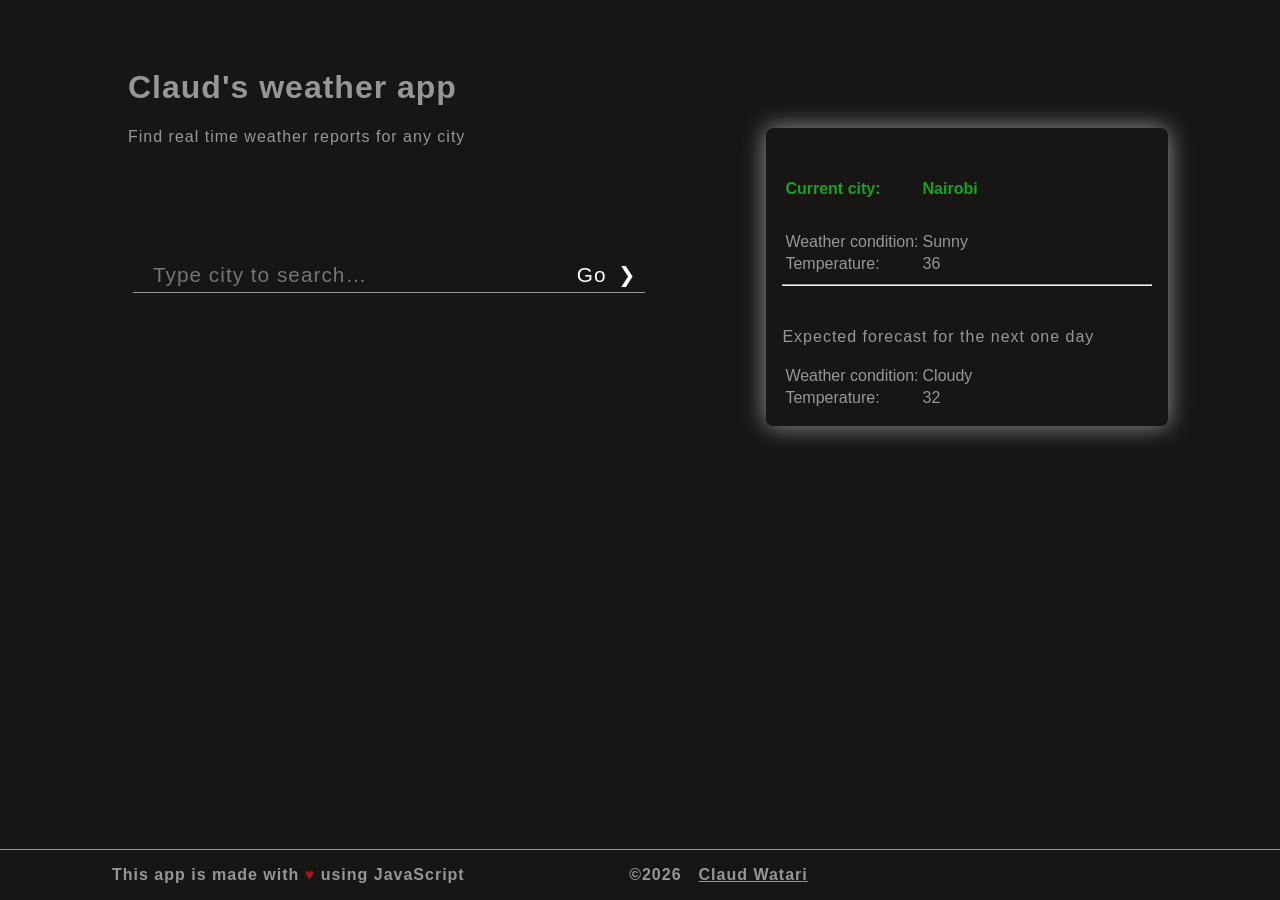
==== index.html @ 1d1369c1 "Initialize service worker - v1" ====
<!DOCTYPE html>
<html lang="en">
<head>
    <meta charset="UTF-8">
    <meta name="viewport" content="width=device-width, initial-scale=1.0">
    <link rel="stylesheet" href="./style.css">
    <title>Claud's Weather App - GADS2020</title>
</head>
<body>
    <div id = "container">
        <div id = "content">
            <h1 class = "h1">Claud's weather app</h1>
            <p class = "r">Find real time weather reports for any city</p>
            <form action="" class="form-box">
                <div id = "form-cover">
                    <input type="search" name="userquery" id="userquery" placeholder="Type city to search&hellip;" class = "inputbox" id = "inputbox">
                    <input type="submit" value="Go&ensp;&#10095;" class="btn" id = "search-btn">
                </div>
            </form>
            <div id = "res">
                <div id = "load-container" class = "hidden"><div id="loader"></div></div>
                <table>
                    <tr>
                        <tbody>
                            <tr>
                                <td id = "city-title">
                                    <strong>Current city:</strong>
                                </td>
                                <td id = "city-content">
                                    <strong>Nairobi</strong>
                                </td>
                            </tr>
                            <tr>
                                <td id = "weather-title">
                                    Weather condition:
                                </td>
                                <td id = "weather-content">
                                    Sunny
                                </td>
                            </tr>
                            <tr>
                                <td id = "tep-title">
                                    Temperature:
                                </td>
                                <td id = "temp-content">
                                    36
                                </td>
                            </tr>
                        </tbody>
                    </tr>
                </table><hr><br>
                <p>Expected forecast for the next one day</p>
                <table>
                    <tr>
                        <tbody>
                            </tr>
                            <tr>
                                <td id = "weather-title">
                                    Weather condition:
                                </td>
                                <td id = "weather-content">
                                    Cloudy
                                </td>
                            </tr>
                            <tr>
                                <td id = "tep-title">
                                    Temperature:
                                </td>
                                <td id = "temp-content">
                                    32
                                </td>
                            </tr>
                        </tbody>
                    </tr>
                </table>
            <button class = "exit-btn">Exit</button>
            </div>
        </div>
        <div id = "description">
            <h4>This app is made with <span class="span-txt">&hearts;</span> using JavaScript</h4>
            <h4>&copy;<span id = "date-year"></span>&emsp;<a href = "https://claudwatari.herokuapp.com">Claud Watari</a></h4>
        </div>
    </div>
</body>
<script>
    if ('serviceWorker' in navigator) {
        navigator.serviceWorker.register('./app/sw.js', {scope: './app/sw/'})
        .then((reg) => {
        // registration worked
        console.log('Registration succeeded. Scope is ' + reg.scope);
        }).catch((error) => {
        // registration failed
        console.log('Registration failed with ' + error);
        });
    }
</script>
<script src="./main.js"></script>
<script src="./app/sw.js"></script>
</html>
---- style.css ----
*:focus {
    outline: none;
}
body {
    margin: 0;
    font-family: Arial, Helvetica, sans-serif;
    background: rgb(24, 21, 21);
    width :100vw;
    overflow-x: hidden;
}
h1, h2, h3, h4, h5, h6, p, a, button, input {
    color: rgb(151, 150, 150);
    font-size: 1em;
    letter-spacing: 1px;
}
.h1 {
    font-size: 2rem;
}
#container {
    position: absolute;
    top: 0;
    left: 0;
    width: 100%;
    height: 100%;
    /* text-align: center; */
    overflow-y: auto;
}
#content {
    position: relative;
    width: 80%;
    margin: 2rem auto;
    padding: 1rem;
}
.form-box {
    width: 50%;
    position: relative;
    margin: 7rem 0;
    margin-bottom: 3rem;
    display: block;
    padding-left: 5px;
}
#form-cover {
    display: flex;
    width: 100%;
    border-radius: 7px;
}
.inputbox {
    flex: 70%;
    width: 70%;
    padding: 5px 20px;
    font-size: 1.3rem;
    background: transparent;
    border: none;
    border-bottom: 1px solid rgb(151, 150, 150);
    color: rgb(255, 255, 255);
}
.btn {
    background-color: transparent;
    border: none;
    border-bottom: 1px solid rgb(151, 150, 150);
    color: rgb(255, 255, 255);
    font-size: 1.3rem;
    padding: 5px 8px;
    cursor: pointer;
}
.btn:hover {
    color: rgb(24, 163, 36);
}
#res {
    color: rgb(151, 150, 150);
    width: 35%;
    min-width: 200px;
    position: absolute;
    top: 0;
    right: 0;
    margin: 6rem 0;
    text-align: left;
    /* border: 1px solid rgb(151, 150, 150); */
    border-radius: 7px;
    padding: 1rem;
    -moz-box-shadow: 0 0 25px rgb(151, 150, 150);
    -webkit-box-shadow: 0 0 25px rgb(151, 150, 150);
    box-shadow: 0 0 25px rgb(151, 150, 150);
}
table strong {
    color: rgb(24, 163, 36);
}
#city-content {
    line-height: 500%;
}
#description {
    position: fixed;
    bottom: 0;
    left: 0;
    padding: 1rem 7rem;
    border-top: 1px solid rgb(151, 150, 150);
    width: 100%;
    background: rgb(24, 21, 21);
    z-index: 1;
}
.span-txt {
    color: rgb(163, 24, 24);
}
#description h4 {
    display: inline;
    margin-right: 10rem;
}
.exit-btn {
    display: none;
}
.hidden {
    display: none;
}
.visible {
    display: block;;
}
#load-container {
    position: absolute;
    width: 100%;
    height: 100%;
    left: 0;
    top: 0;
}
#loader {
    margin: 100px auto;
    border: 7px solid #f3f3f3;
    border-top: 7px solid rgb(24, 163, 36);
    border-radius: 50%;
    width: 70px;
    height: 70px;
    animation: spin 2s linear infinite;
    position: relative;
}
      
@keyframes spin {
    0% { transform: rotate(0deg); }
    100% { transform: rotate(360deg); }
}

@media screen and (max-width: 900px) {
    #content {
        position: relative;
        width: 90%;
        margin: 2rem auto;
        padding: 1rem;
    }
    #description {
        padding: 1rem 4rem;
        font-size: 0.9rem;
    }
    #description h4 {
        margin-right: 8rem;
    }
    #form-cover {
        width: 80%;
    }
    .inputbox, .btn {
        font-size: 1rem;
    }
}
@media screen and (max-width: 768px)  {
    #description h4 {
        margin-right: 6rem;
    }
    #res {
        width: 95%;
        left: 0;
        margin: 2rem 0;
        background: rgb(24, 21, 21);
        display: none;
    }
    .exit-btn {
        display: block;
        margin-top: 40px;
        background: rgb(163, 24, 24);
        border: 1px solid rgb(163, 24, 24);
        border-radius: 7px;
        color: rgb(255, 255, 255);
        padding: 10px 20px;
        cursor: pointer;
        opacity: 0.8;
    }
    .btn {
        padding: 0;
    }
    .form-box {
        width: 70%;
    }
    .inputbox {
        padding-left: 0;
    }
}
@media screen and (max-width: 690px) {
    #description {
        padding: 1rem 3rem;
        font-size: 0.8rem;
    }
}
@media screen and (max-width: 640px) {
    #description {
        padding: 7px;
        text-align: center;
    }
    #description h4 {
        display: block;
        margin-bottom: 13px;
        font-size: 0.5rem;
        margin-right: 0;
    }
    #res {
        width: 94%;
    }
}
@media screen and (max-width: 540px) {
    #res {
        width: 93%;
    }
    .form-box {
        width: 90%;
    }
}
@media screen and (max-width: 500px) {
    #res {
        width: 93%;
        left: 0;
    }
    #content {
        width: 85%;
    }
    .form-box {
        width: 100%;
    }
}
@media screen and (max-width: 450px) {
    #res {
        width: 92%;
    }
    #content {
        width: 100%;
        margin: 2rem auto;
    }
    .h1 {
        font-size: 1.3rem;
    }
    .r {
        font-size: 1rem;
        width: 60%;
        margin-top: 50px;
    }
}
@media screen and (max-width: 390px) {
    #res {
        width: 91%;
        font-size: 0.9rem;
    }
}
@media screen and (max-width: 360px) {
    #res {
        width: 90%;
    }
}
@media screen and (max-width: 320px) {
    #res {
        width: 89%;
        font-size: 0.8rem;
        height: 300px;
    }
    .inputbox, .btn {
        font-size: 0.7rem;
    }
}
@media screen and (max-width: 300px) {
    #res {
        width: 87%;
        font-size: 0.7rem;
    }
    .r {
        width: 80%;
    }
}
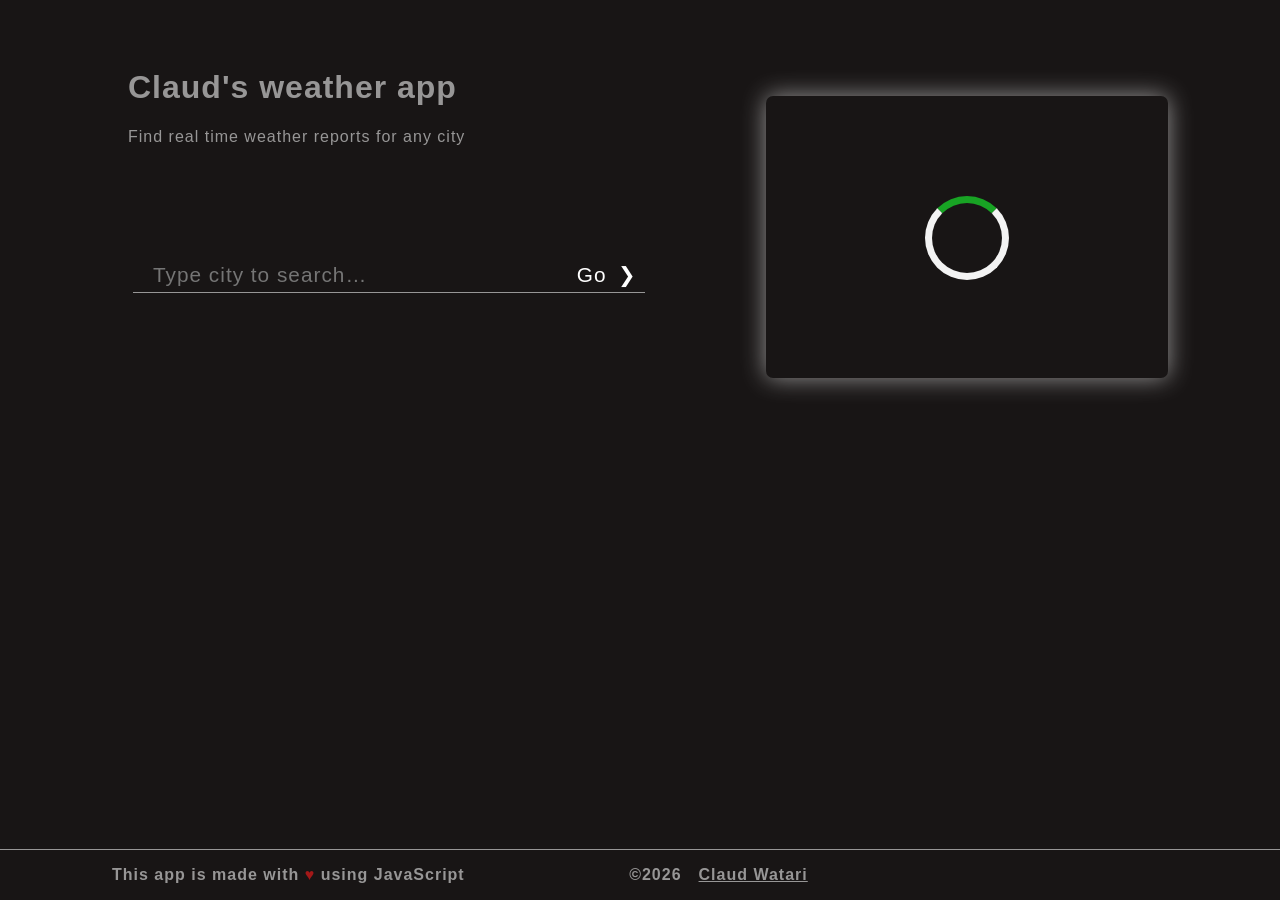
==== commit fc5be398: "edit animations on events" ====
--- a/index.html
+++ b/index.html
@@ -4,6 +4,8 @@
     <meta charset="UTF-8">
     <meta name="viewport" content="width=device-width, initial-scale=1.0">
     <link rel="stylesheet" href="./style.css">
+    <link rel="shortcut icon" href="./logo.png" type="image/x-icon">
+    <link rel="manifest" href="./manifest.webmanifest">
     <title>Claud's Weather App - GADS2020</title>
 </head>
 <body>
@@ -18,62 +20,77 @@
                 </div>
             </form>
             <div id = "res">
-                <div id = "load-container" class = "hidden"><div id="loader"></div></div>
-                <table>
-                    <tr>
-                        <tbody>
-                            <tr>
-                                <td id = "city-title">
-                                    <strong>Current city:</strong>
-                                </td>
-                                <td id = "city-content">
-                                    <strong>Nairobi</strong>
-                                </td>
-                            </tr>
-                            <tr>
-                                <td id = "weather-title">
-                                    Weather condition:
-                                </td>
-                                <td id = "weather-content">
-                                    Sunny
-                                </td>
-                            </tr>
-                            <tr>
-                                <td id = "tep-title">
-                                    Temperature:
-                                </td>
-                                <td id = "temp-content">
-                                    36
-                                </td>
-                            </tr>
-                        </tbody>
-                    </tr>
-                </table><hr><br>
-                <p>Expected forecast for the next one day</p>
-                <table>
-                    <tr>
-                        <tbody>
-                            </tr>
-                            <tr>
-                                <td id = "weather-title">
-                                    Weather condition:
-                                </td>
-                                <td id = "weather-content">
-                                    Cloudy
-                                </td>
-                            </tr>
-                            <tr>
-                                <td id = "tep-title">
-                                    Temperature:
-                                </td>
-                                <td id = "temp-content">
-                                    32
-                                </td>
-                            </tr>
-                        </tbody>
-                    </tr>
-                </table>
-            <button class = "exit-btn">Exit</button>
+                <div id = "load-container"><div id="loader"></div></div>
+                <div id = "res-content" class = "hidden">
+                    <table>
+                        <tr>
+                            <tbody>
+                                <tr>
+                                    <td id = "city-title">
+                                        <strong>Current city:</strong>
+                                    </td>
+                                    <td id = "city-content">
+                                        <strong></strong>
+                                    </td>
+                                </tr>
+                                <tr>
+                                    <td id = "weather-title">
+                                        Weather condition:
+                                    </td>
+                                    <td id = "weather-content"></td>
+                                </tr>
+                                <tr>
+                                    <td id = "temp-title">
+                                        <strong>Temperature:</strong>
+                                    </td>
+                                </tr>
+                                <tr>
+                                    <td id = "temp-title">
+                                        Low:
+                                    </td>
+                                    <td id = "temp-content-hi"></td>
+                                </tr>
+                                <tr>
+                                    <td id = "tep-title">
+                                        High:
+                                    </td>
+                                    <td id = "temp-content-low"></td>
+                                </tr>
+                                <tr>
+                                    <td id = "atm-title">
+                                        <strong></strong>
+                                    </td>
+                                    <td id = "atm-content"></td>
+                                </tr>
+                            </tbody>
+                        </tr>
+                    </table><hr><br>
+                    <p>Expected forecast for the next one day</p>
+                    <table>
+                        <tr>
+                            <tbody>
+                                </tr>
+                                <tr>
+                                    <td id = "weather-title">
+                                        Weather condition:
+                                    </td>
+                                    <td id = "weather-content">
+                                        Cloudy
+                                    </td>
+                                </tr>
+                                <tr>
+                                    <td id = "tep-title">
+                                        Temperature:
+                                    </td>
+                                    <td id = "temp-content">
+                                        32
+                                    </td>
+                                </tr>
+                            </tbody>
+                        </tr>
+                    </table>
+                    <button class = "exit-btn">Exit</button>
+                </div>
             </div>
         </div>
         <div id = "description">
@@ -82,18 +99,6 @@
         </div>
     </div>
 </body>
-<script>
-    if ('serviceWorker' in navigator) {
-        navigator.serviceWorker.register('./app/sw.js', {scope: './app/sw/'})
-        .then((reg) => {
-        // registration worked
-        console.log('Registration succeeded. Scope is ' + reg.scope);
-        }).catch((error) => {
-        // registration failed
-        console.log('Registration failed with ' + error);
-        });
-    }
-</script>
 <script src="./main.js"></script>
-<script src="./app/sw.js"></script>
+<script src="./sw.js"></script>
 </html>
--- a/style.css
+++ b/style.css
@@ -70,10 +70,11 @@
     color: rgb(151, 150, 150);
     width: 35%;
     min-width: 200px;
+    min-height: 250px;
     position: absolute;
     top: 0;
     right: 0;
-    margin: 6rem 0;
+    margin: 4rem 0;
     text-align: left;
     /* border: 1px solid rgb(151, 150, 150); */
     border-radius: 7px;
@@ -86,7 +87,7 @@
     color: rgb(24, 163, 36);
 }
 #city-content {
-    line-height: 500%;
+    line-height: 200%;
 }
 #description {
     position: fixed;
@@ -120,6 +121,15 @@
     height: 100%;
     left: 0;
     top: 0;
+}
+#weather-content, #temp-title {
+    line-height: 300%;
+}
+#temp-title {
+    line-height: 200%;
+}
+#atm-title {
+    line-height: 300%;
 }
 #loader {
     margin: 100px auto;
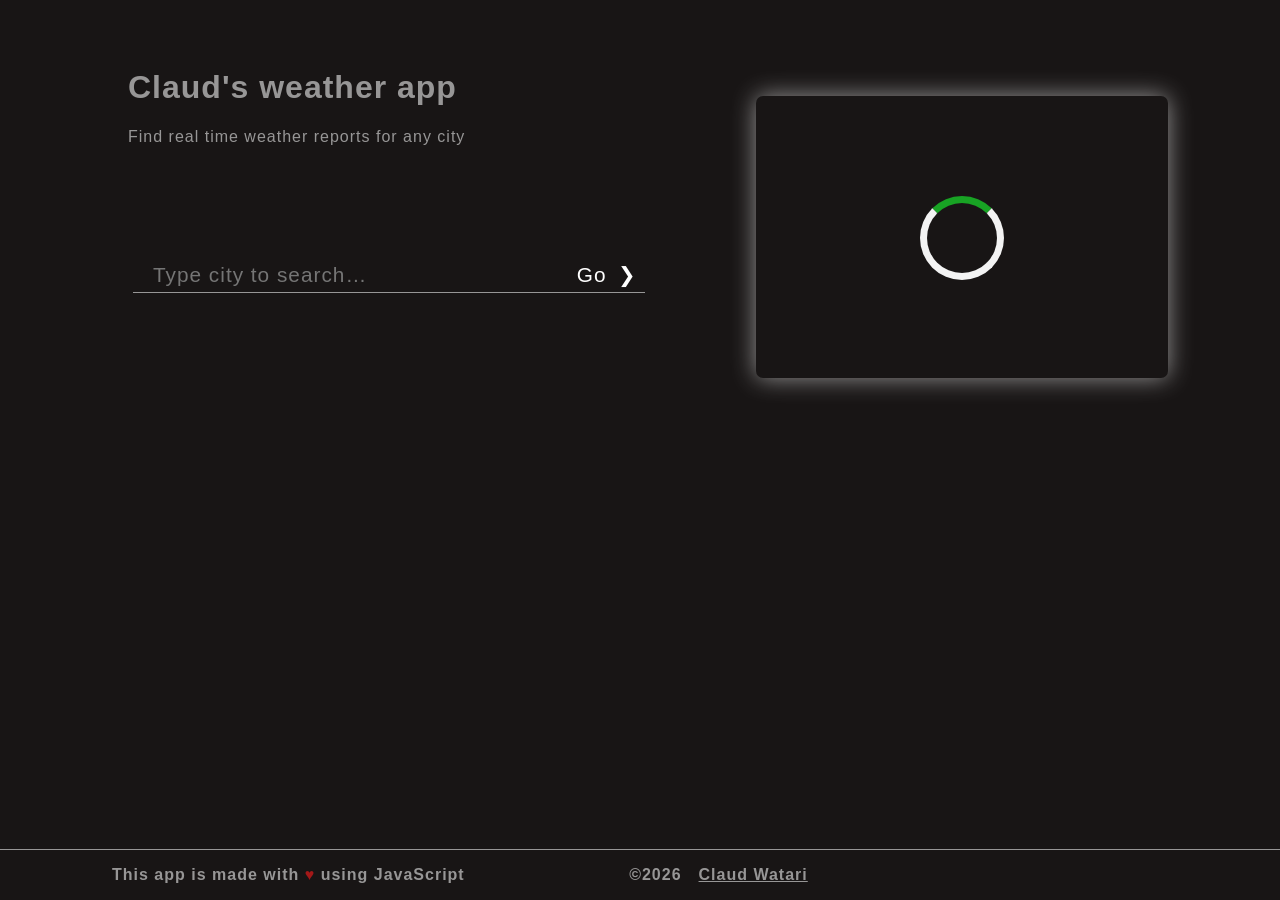
==== commit a7e8b1b4: "Add capital cities dropdown" ====
--- a/index.html
+++ b/index.html
@@ -15,7 +15,8 @@
             <p class = "r">Find real time weather reports for any city</p>
             <form action="" class="form-box">
                 <div id = "form-cover">
-                    <input type="search" name="userquery" id="userquery" placeholder="Type city to search&hellip;" class = "inputbox" id = "inputbox">
+                    <input list="locations" type="search" name="userquery" id="userquery" placeholder="Type city to search&hellip;" class = "inputbox" id = "inputbox">
+                    <datalist id="locations"></datalist>
                     <input type="submit" value="Go&ensp;&#10095;" class="btn" id = "search-btn">
                 </div>
             </form>
@@ -29,13 +30,11 @@
                                     <td id = "city-title">
                                         <strong>Current city:</strong>
                                     </td>
-                                    <td id = "city-content">
-                                        <strong></strong>
-                                    </td>
+                                    <td id = "city-content"> </td>
                                 </tr>
                                 <tr>
                                     <td id = "weather-title">
-                                        Weather condition:
+                                        <strong>Weather condition:&emsp;</strong>
                                     </td>
                                     <td id = "weather-content"></td>
                                 </tr>
@@ -43,18 +42,7 @@
                                     <td id = "temp-title">
                                         <strong>Temperature:</strong>
                                     </td>
-                                </tr>
-                                <tr>
-                                    <td id = "temp-title">
-                                        Low:
-                                    </td>
-                                    <td id = "temp-content-hi"></td>
-                                </tr>
-                                <tr>
-                                    <td id = "tep-title">
-                                        High:
-                                    </td>
-                                    <td id = "temp-content-low"></td>
+                                    <td id = "temp-content"></td>
                                 </tr>
                                 <tr>
                                     <td id = "atm-title">
@@ -62,11 +50,23 @@
                                     </td>
                                     <td id = "atm-content"></td>
                                 </tr>
+                                <tr>
+                                    <td id = "humidity-title">
+                                        <strong>Humidity:</strong>
+                                    </td>
+                                    <td id = "humidity-content"></td>
+                                </tr>
+                                <tr>
+                                    <td id = "description-title">
+                                        <strong>Description:</strong>
+                                    </td>
+                                    <td id = "description-content"></td>
+                                </tr>
                             </tbody>
                         </tr>
                     </table><hr><br>
-                    <p>Expected forecast for the next one day</p>
-                    <table>
+                    <table class = "hidden">
+                        <p class = "hidden">Expected forecast for the next one day</p>
                         <tr>
                             <tbody>
                                 </tr>
--- a/style.css
+++ b/style.css
@@ -68,7 +68,7 @@
 }
 #res {
     color: rgb(151, 150, 150);
-    width: 35%;
+    width: 36%;
     min-width: 200px;
     min-height: 250px;
     position: absolute;
@@ -141,6 +141,15 @@
     animation: spin 2s linear infinite;
     position: relative;
 }
+#description-title {
+    line-height: 400%;
+}
+#description-content {
+    text-transform: capitalize;
+}
+.err::placeholder {
+    color: rgb(163, 24, 24);
+}
       
 @keyframes spin {
     0% { transform: rotate(0deg); }
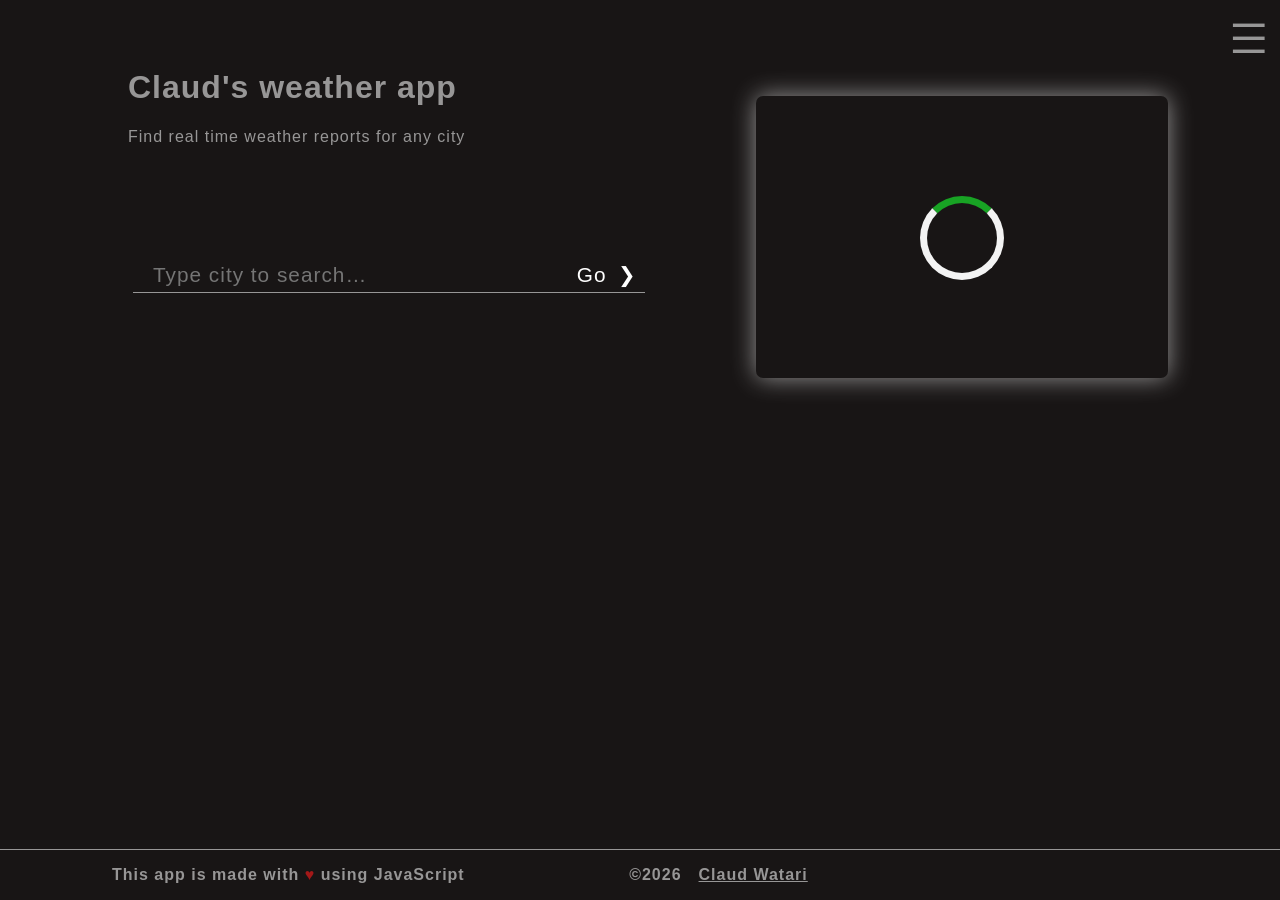
==== commit a417603a: "Add animations for side menu" ====
--- a/index.html
+++ b/index.html
@@ -10,6 +10,14 @@
 </head>
 <body>
     <div id = "container">
+        <div id = "menu">
+            <span>_</span>
+            <span>_</span>
+            <span>_</span>
+        </div>
+        <div id = "menu-content" class = "slide-out h hidden">
+            <p>You can see your weather search history here:</p>
+        </div>
         <div id = "content">
             <h1 class = "h1">Claud's weather app</h1>
             <p class = "r">Find real time weather reports for any city</p>
--- a/style.css
+++ b/style.css
@@ -16,6 +16,61 @@
 .h1 {
     font-size: 2rem;
 }
+#menu {
+    position: fixed;
+    top: 0;
+    right: 0;
+    margin: 1rem;
+    color: rgb(151, 150, 150);
+    cursor: pointer;
+    z-index: 2;
+}
+#menu-content {
+    position: fixed;
+    top: 0;
+    right: 0;
+    width: 70%;
+    height: 100%;
+    background: rgb(24, 21, 21);
+    border-left: 1px solid rgb(151, 150, 150);
+    padding: 5rem 1rem;
+    padding-bottom: 10px;
+    z-index: 1;
+}
+#menu-content p {
+    color: rgb(151, 150, 150);
+
+}
+.slide-out {
+    animation: slide-in 0.5s forwards;
+    -webkit-animation: slide-in 0.5s forwards;
+}
+.slide-in {
+    animation: slide-out 0.5s forwards;
+    -webkit-animation: slide-out 0.5s forwards;
+}
+.h {
+    visibility: collapse;
+}
+@keyframes slide-in {
+    100% { transform: translateX(100%); }
+}
+@-webkit-keyframes slide-in {
+    100% { -webkit-transform: translateX(100%); }
+}  
+@keyframes slide-out {
+    0% { transform: translateX(100%); }
+    100% { transform: translateX(0%); }
+}
+@-webkit-keyframes slide-out {
+    0% { -webkit-transform: translateX(100%); }
+    100% { -webkit-transform: translateX(0%); }
+}
+#menu span {
+    display: block;
+    font-size: 3.4rem;
+    margin-top: -50px;
+}    
 #container {
     position: absolute;
     top: 0;
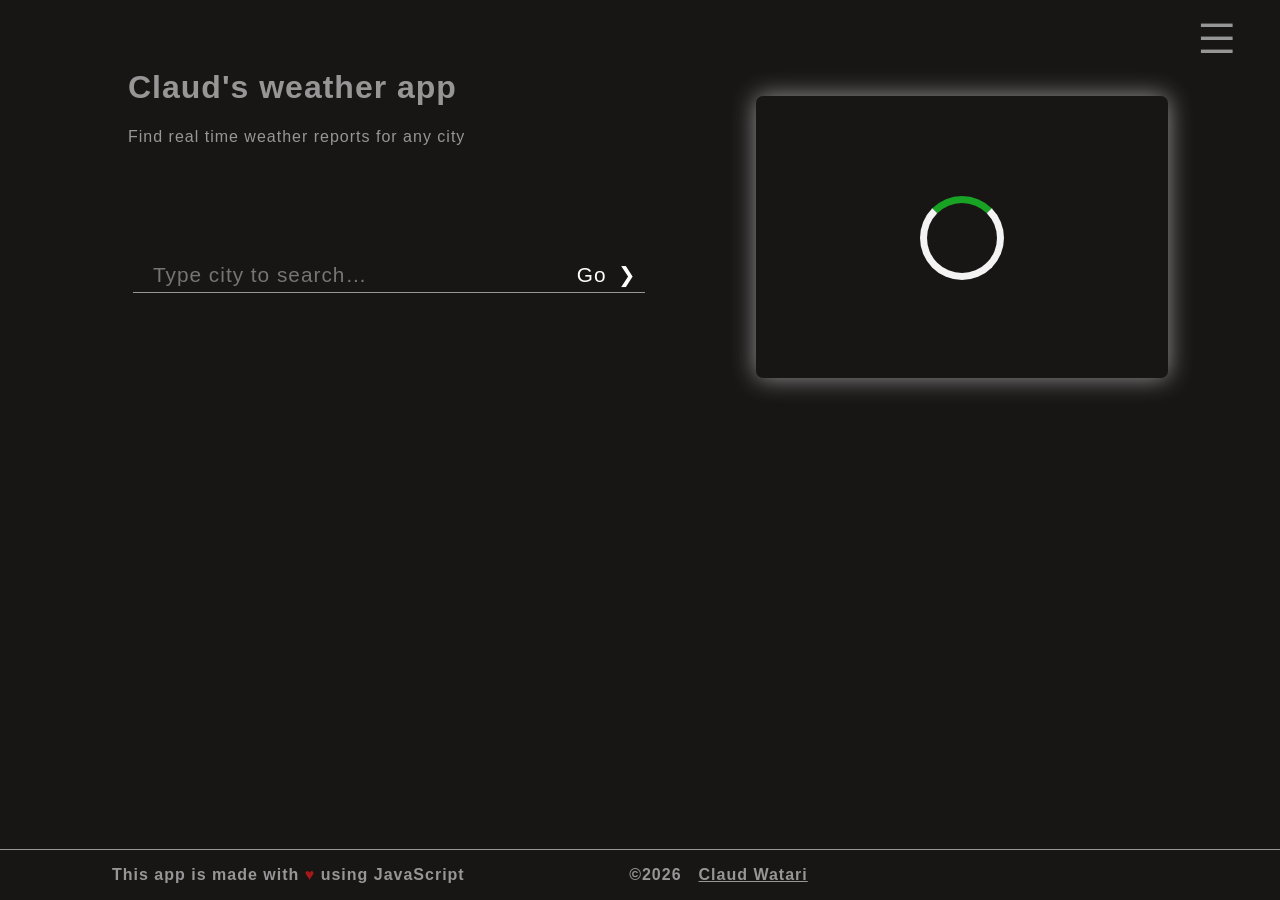
==== commit 14f5958e: "add response views" ====
--- a/index.html
+++ b/index.html
@@ -16,7 +16,9 @@
             <span>_</span>
         </div>
         <div id = "menu-content" class = "slide-out h hidden">
-            <p>You can see your weather search history here:</p>
+            <h4>You can see your weather search history here:</h4>
+            <p>Sorted from recent to oldest</p>
+            <ul id = "user-search-list"></ul>
         </div>
         <div id = "content">
             <h1 class = "h1">Claud's weather app</h1>
--- a/style.css
+++ b/style.css
@@ -20,7 +20,7 @@
     position: fixed;
     top: 0;
     right: 0;
-    margin: 1rem;
+    margin: 1rem 3rem;
     color: rgb(151, 150, 150);
     cursor: pointer;
     z-index: 2;
@@ -29,17 +29,51 @@
     position: fixed;
     top: 0;
     right: 0;
-    width: 70%;
-    height: 100%;
+    width: 90%;
+    height: 80vh;
     background: rgb(24, 21, 21);
     border-left: 1px solid rgb(151, 150, 150);
-    padding: 5rem 1rem;
+    padding: 2rem 1rem;
     padding-bottom: 10px;
+    overflow-y: auto;
     z-index: 1;
 }
-#menu-content p {
+#menu-content::-webkit-scrollbar {
+    width: 7px;
+}
+/* Track */
+#menu-content::-webkit-scrollbar-track {
+    background: #a0a0a0;
+}
+/* Handle */
+#menu-content::-webkit-scrollbar-thumb {
+    background: rgb(176, 179, 0);
+}
+/* Handle on hover */
+#menu-content::-webkit-scrollbar-thumb:hover {
+    background: rgb(176, 179, 0);
+}
+#menu-content::-webkit-scrollbar-button {
+    background: rgb(24, 21, 21);
+    border: 1px solid rgb(255, 255, 255);
+}
+#menu-content p, #user-search-list {
     color: rgb(151, 150, 150);
-
+}
+#user-search-list {
+    margin-top: 50px;
+}
+#user-search-list li {
+    display: block;
+    border: 1px solid rgb(151, 150, 150);
+    border-radius: 7px;
+    padding: 10px;
+    margin-bottom: 15px;
+    width: 70%;
+    cursor: pointer;
+}
+#user-search-list li h4 {
+    color: rgb(24, 163, 36);
 }
 .slide-out {
     animation: slide-in 0.5s forwards;
@@ -263,6 +297,9 @@
     .inputbox {
         padding-left: 0;
     }
+    #menu {
+        margin: 1rem 2rem;
+    }
 }
 @media screen and (max-width: 690px) {
     #description {
